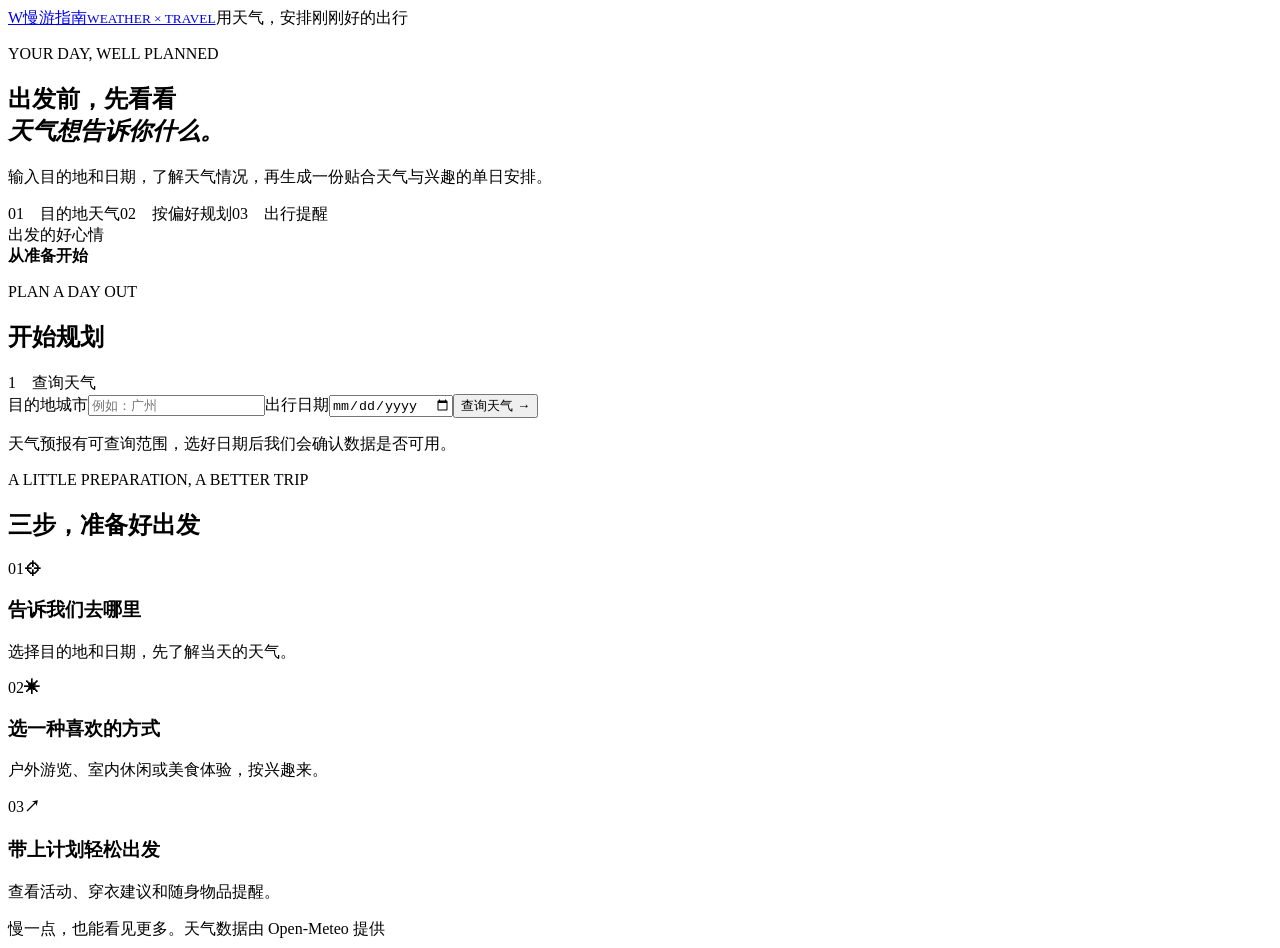
==== backend/src/main/resources/templates/index.html @ c07992df "feat: add Thymeleaf frontend pages" ====
<!doctype html>
<html lang="zh-CN" xmlns:th="http://www.thymeleaf.org">
<head><meta charset="UTF-8"><meta name="viewport" content="width=device-width, initial-scale=1"><title>天气与出行规划助手 · 慢游指南</title><link rel="stylesheet" th:href="@{/css/app.css}" href="/css/app.css"><script defer th:src="@{/js/app.js}" src="/js/app.js"></script></head>
<body>
<header class="site-header"><a class="brand" th:href="@{/}" href="/"><span class="brand-mark">W</span><span>慢游指南<small>WEATHER × TRAVEL</small></span></a><span class="header-note">用天气，安排刚刚好的出行</span></header>
<main>
  <section class="hero"><div><p class="eyebrow">YOUR DAY, WELL PLANNED</p><h1>出发前，先看看<br><em>天气想告诉你什么。</em></h1><p class="intro">输入目的地和日期，了解天气情况，再生成一份贴合天气与兴趣的单日安排。</p><div class="hero-points"><span>01　目的地天气</span><span>02　按偏好规划</span><span>03　出行提醒</span></div></div><div class="weather-art" aria-hidden="true"><div class="sun"></div><div class="cloud cloud-back"></div><div class="cloud cloud-front"></div><span class="art-caption">出发的好心情<br><b>从准备开始</b></span></div></section>
  <section class="planner-card"><div class="section-top"><div><p class="eyebrow">PLAN A DAY OUT</p><h2>开始规划</h2></div><span class="step-pill">1　查询天气</span></div>
    <form class="search-form" th:action="@{/weather}" action="/weather" method="get"><label class="field"><span>目的地城市</span><input type="text" name="city" autocomplete="address-level2" placeholder="例如：广州" minlength="1" required></label><label class="field"><span>出行日期</span><input type="date" name="date" required></label><button class="button primary" type="submit">查询天气 <b aria-hidden="true">→</b></button></form><p class="hint">天气预报有可查询范围，选好日期后我们会确认数据是否可用。</p>
  </section>
  <section class="how-section"><p class="eyebrow centered">A LITTLE PREPARATION, A BETTER TRIP</p><h2>三步，准备好出发</h2><div class="steps"><article><span>01</span><b class="step-icon">⌖</b><h3>告诉我们去哪里</h3><p>选择目的地和日期，先了解当天的天气。</p></article><article><span>02</span><b class="step-icon warm">✳</b><h3>选一种喜欢的方式</h3><p>户外游览、室内休闲或美食体验，按兴趣来。</p></article><article><span>03</span><b class="step-icon blue">↗</b><h3>带上计划轻松出发</h3><p>查看活动、穿衣建议和随身物品提醒。</p></article></div></section>
</main><footer><span>慢一点，也能看见更多。</span><span>天气数据由 Open-Meteo 提供</span></footer>
</body></html>
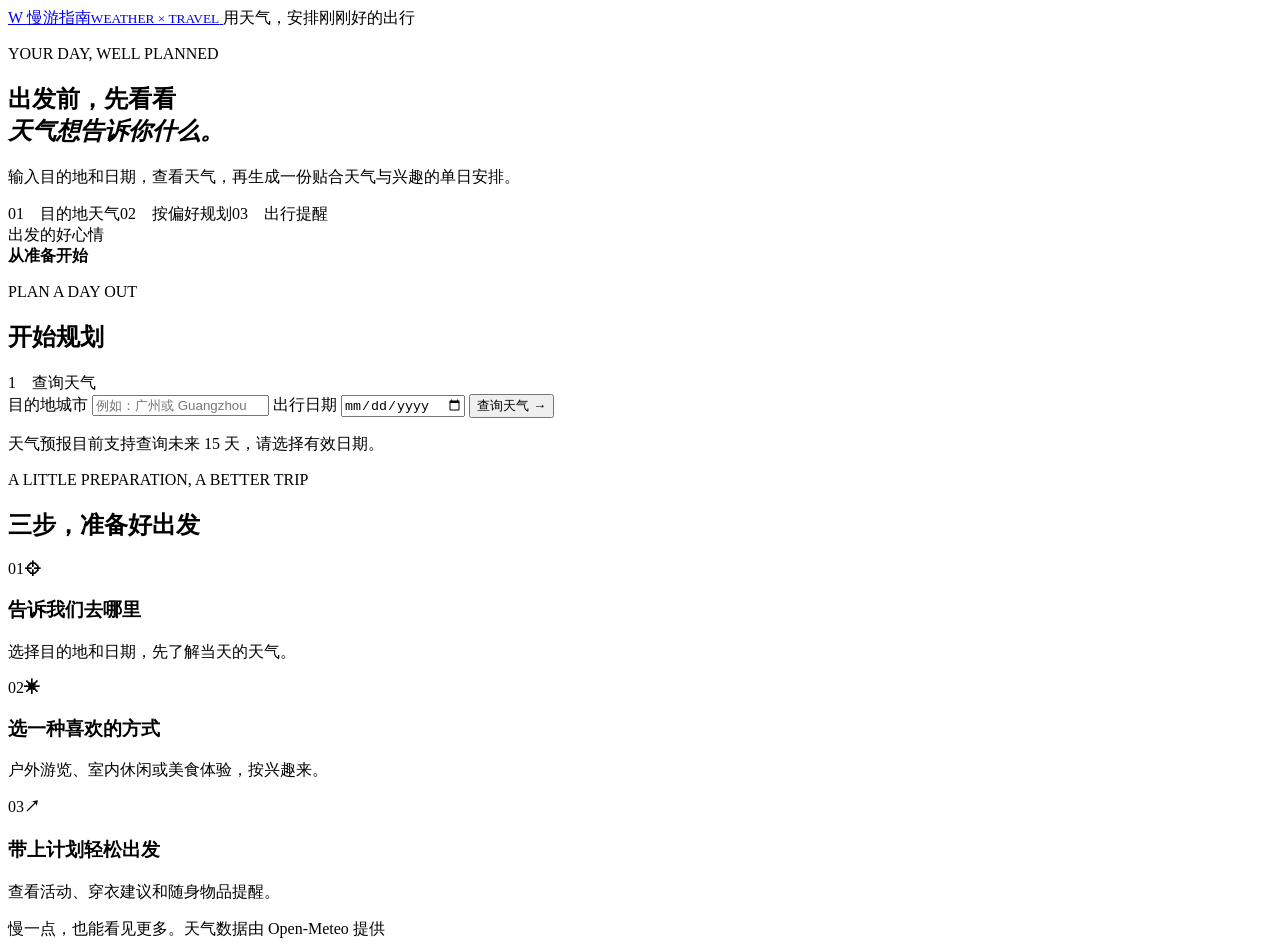
==== commit aee9f1d4: "feat: connect Thymeleaf trip planning flow" ====
--- a/backend/src/main/resources/templates/index.html
+++ b/backend/src/main/resources/templates/index.html
@@ -1,13 +1,63 @@
 <!doctype html>
 <html lang="zh-CN" xmlns:th="http://www.thymeleaf.org">
-<head><meta charset="UTF-8"><meta name="viewport" content="width=device-width, initial-scale=1"><title>天气与出行规划助手 · 慢游指南</title><link rel="stylesheet" th:href="@{/css/app.css}" href="/css/app.css"><script defer th:src="@{/js/app.js}" src="/js/app.js"></script></head>
+<head>
+  <meta charset="UTF-8">
+  <meta name="viewport" content="width=device-width, initial-scale=1">
+  <meta name="theme-color" content="#f6f8f5">
+  <title>天气与出行规划助手 · 慢游指南</title>
+  <link rel="stylesheet" th:href="@{/css/app.css}" href="/css/app.css">
+  <script defer th:src="@{/js/app.js}" src="/js/app.js"></script>
+</head>
 <body>
-<header class="site-header"><a class="brand" th:href="@{/}" href="/"><span class="brand-mark">W</span><span>慢游指南<small>WEATHER × TRAVEL</small></span></a><span class="header-note">用天气，安排刚刚好的出行</span></header>
-<main>
-  <section class="hero"><div><p class="eyebrow">YOUR DAY, WELL PLANNED</p><h1>出发前，先看看<br><em>天气想告诉你什么。</em></h1><p class="intro">输入目的地和日期，了解天气情况，再生成一份贴合天气与兴趣的单日安排。</p><div class="hero-points"><span>01　目的地天气</span><span>02　按偏好规划</span><span>03　出行提醒</span></div></div><div class="weather-art" aria-hidden="true"><div class="sun"></div><div class="cloud cloud-back"></div><div class="cloud cloud-front"></div><span class="art-caption">出发的好心情<br><b>从准备开始</b></span></div></section>
-  <section class="planner-card"><div class="section-top"><div><p class="eyebrow">PLAN A DAY OUT</p><h2>开始规划</h2></div><span class="step-pill">1　查询天气</span></div>
-    <form class="search-form" th:action="@{/weather}" action="/weather" method="get"><label class="field"><span>目的地城市</span><input type="text" name="city" autocomplete="address-level2" placeholder="例如：广州" minlength="1" required></label><label class="field"><span>出行日期</span><input type="date" name="date" required></label><button class="button primary" type="submit">查询天气 <b aria-hidden="true">→</b></button></form><p class="hint">天气预报有可查询范围，选好日期后我们会确认数据是否可用。</p>
-  </section>
-  <section class="how-section"><p class="eyebrow centered">A LITTLE PREPARATION, A BETTER TRIP</p><h2>三步，准备好出发</h2><div class="steps"><article><span>01</span><b class="step-icon">⌖</b><h3>告诉我们去哪里</h3><p>选择目的地和日期，先了解当天的天气。</p></article><article><span>02</span><b class="step-icon warm">✳</b><h3>选一种喜欢的方式</h3><p>户外游览、室内休闲或美食体验，按兴趣来。</p></article><article><span>03</span><b class="step-icon blue">↗</b><h3>带上计划轻松出发</h3><p>查看活动、穿衣建议和随身物品提醒。</p></article></div></section>
-</main><footer><span>慢一点，也能看见更多。</span><span>天气数据由 Open-Meteo 提供</span></footer>
-</body></html>
+  <header class="site-header">
+    <a class="brand" th:href="@{/}" href="/">
+      <span class="brand-mark" aria-hidden="true">W</span>
+      <span>慢游指南<small>WEATHER × TRAVEL</small></span>
+    </a>
+    <span class="header-note">用天气，安排刚刚好的出行</span>
+  </header>
+
+  <main>
+    <section class="hero">
+      <div>
+        <p class="eyebrow">YOUR DAY, WELL PLANNED</p>
+        <h1>出发前，先看看<br><em>天气想告诉你什么。</em></h1>
+        <p class="intro">输入目的地和日期，查看天气，再生成一份贴合天气与兴趣的单日安排。</p>
+        <div class="hero-points"><span>01　目的地天气</span><span>02　按偏好规划</span><span>03　出行提醒</span></div>
+      </div>
+      <div class="weather-art" aria-hidden="true">
+        <div class="sun"></div><div class="cloud cloud-back"></div><div class="cloud cloud-front"></div>
+        <span class="art-caption">出发的好心情<br><b>从准备开始</b></span>
+      </div>
+    </section>
+
+    <section class="planner-card" aria-labelledby="planner-title">
+      <div class="section-top">
+        <div><p class="eyebrow">PLAN A DAY OUT</p><h2 id="planner-title">开始规划</h2></div>
+        <span class="step-pill">1　查询天气</span>
+      </div>
+      <form class="search-form" th:action="@{/weather}" action="/weather" method="get">
+        <label class="field" for="city"><span>目的地城市</span>
+          <input id="city" type="text" name="city" autocomplete="address-level2" placeholder="例如：广州或 Guangzhou" maxlength="100" required>
+        </label>
+        <label class="field" for="date"><span>出行日期</span>
+          <input id="date" type="date" name="date" required>
+        </label>
+        <button class="button primary" type="submit">查询天气 <b aria-hidden="true">→</b></button>
+      </form>
+      <p class="hint">天气预报目前支持查询未来 15 天，请选择有效日期。</p>
+    </section>
+
+    <section class="how-section" aria-labelledby="steps-title">
+      <p class="eyebrow centered">A LITTLE PREPARATION, A BETTER TRIP</p>
+      <h2 id="steps-title">三步，准备好出发</h2>
+      <div class="steps">
+        <article><span>01</span><b class="step-icon" aria-hidden="true">⌖</b><h3>告诉我们去哪里</h3><p>选择目的地和日期，先了解当天的天气。</p></article>
+        <article><span>02</span><b class="step-icon warm" aria-hidden="true">✳</b><h3>选一种喜欢的方式</h3><p>户外游览、室内休闲或美食体验，按兴趣来。</p></article>
+        <article><span>03</span><b class="step-icon blue" aria-hidden="true">↗</b><h3>带上计划轻松出发</h3><p>查看活动、穿衣建议和随身物品提醒。</p></article>
+      </div>
+    </section>
+  </main>
+  <footer><span>慢一点，也能看见更多。</span><span>天气数据由 Open-Meteo 提供</span></footer>
+</body>
+</html>
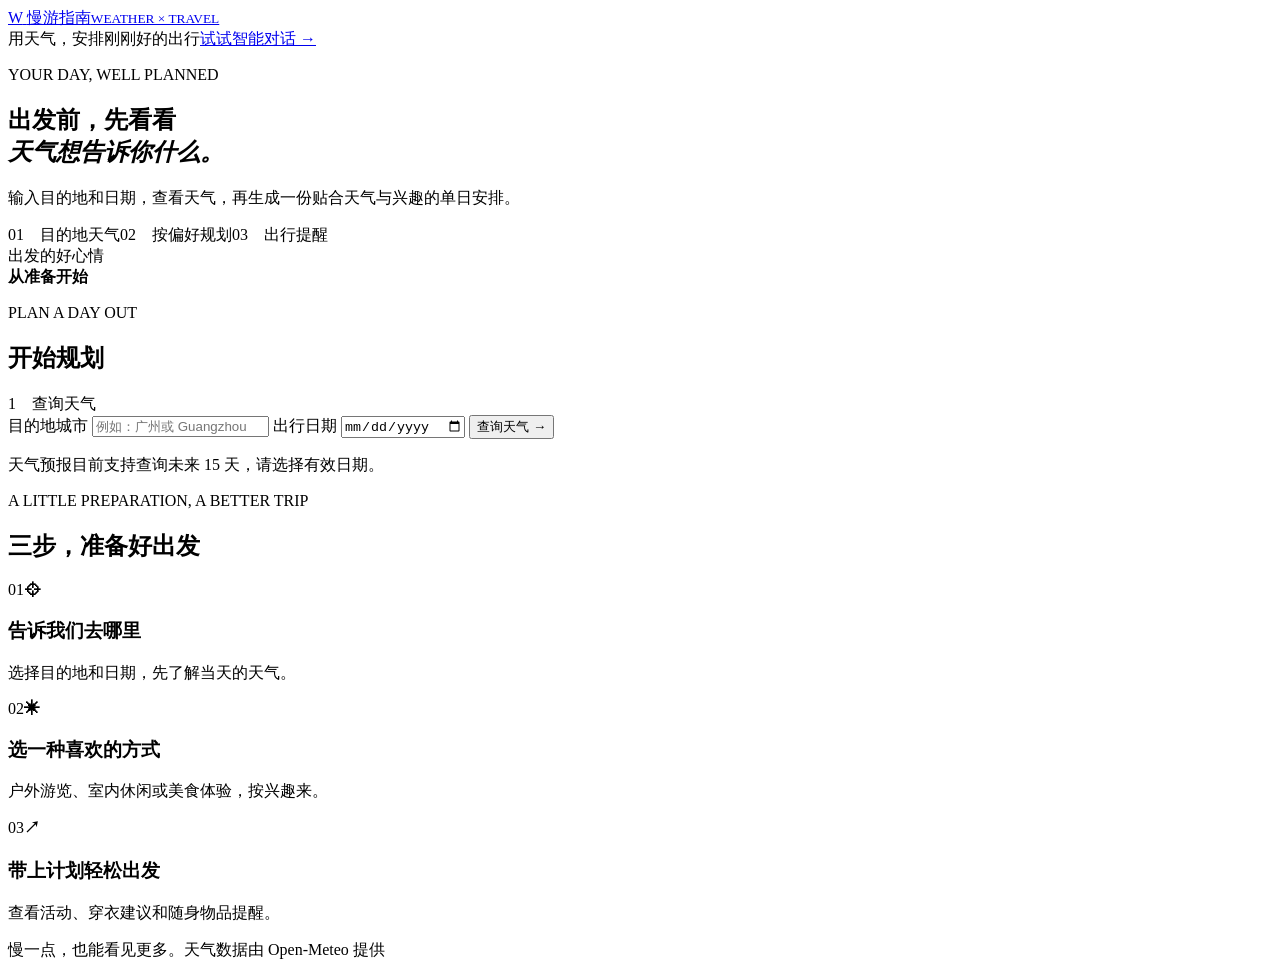
==== commit e94f770d: "feat: add conversational weather travel agent" ====
--- a/backend/src/main/resources/templates/index.html
+++ b/backend/src/main/resources/templates/index.html
@@ -14,7 +14,7 @@
       <span class="brand-mark" aria-hidden="true">W</span>
       <span>慢游指南<small>WEATHER × TRAVEL</small></span>
     </a>
-    <span class="header-note">用天气，安排刚刚好的出行</span>
+    <nav class="header-actions"><span class="header-note">用天气，安排刚刚好的出行</span><a class="chat-link" th:href="@{/chat}" href="/chat">试试智能对话 <b aria-hidden="true">→</b></a></nav>
   </header>
 
   <main>
